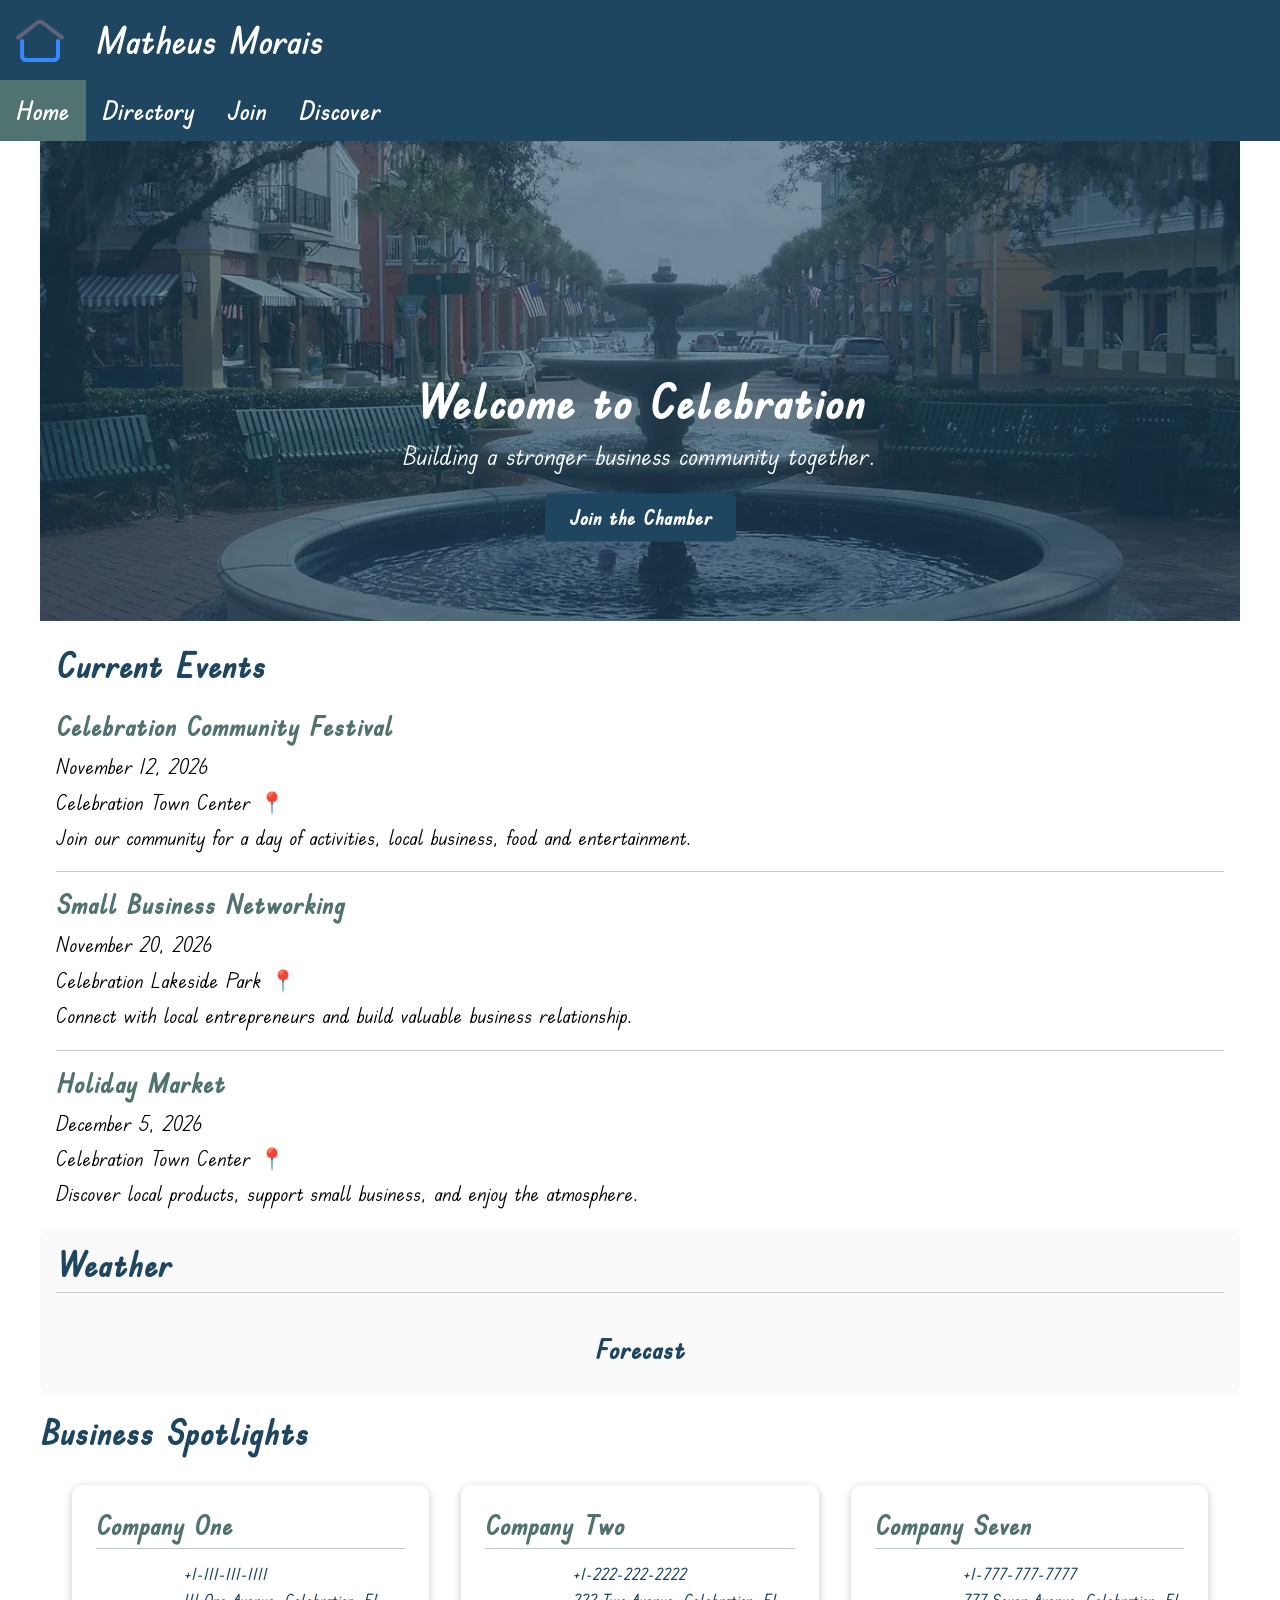
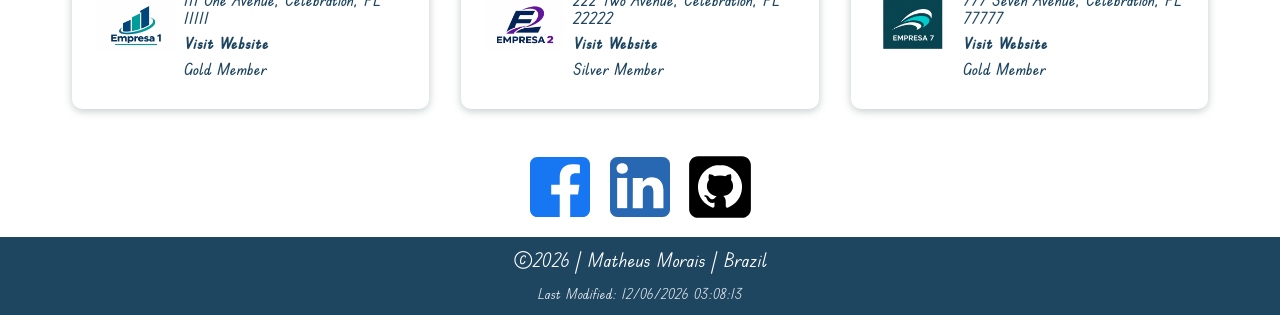
==== chamber/index.html @ 50870564 "join page" ====
<!DOCTYPE html>
<html lang="en">

<head>
    <meta charset="UTF-8">
    <meta name="viewport" content="width=device-width, initial-scale=1.0">
    <title>Chamber of Commerce Home Page</title>

    <meta name="description" content="This page is about the Chamber Directory project from BYU Web Design">
    <meta name="author" content="Matheus Morais">

    <!-- Facebook Open Graph Meta Tags -->
    <meta property="og:title" content="WDD 231 | Chamber Home Page | Matheus Morais">
    <meta property="og:description" content="This page is about the Chamber Directory project from BYU Web Design">
    <meta property="og:image" content="https://mttmorais.github.io/wdd231/chamber/images/chamber-homepage.webp" />
    <meta property="og:url" content="https://mttmorais.github.io/wdd231/chamber/index.html">

    <link rel="stylesheet" href="styles/normalize.css">
    <link rel="stylesheet" href="styles/small.css">
    <link rel="stylesheet" href="styles/large.css">
    <link rel="icon" href="favicon.ico">
    <script type="module" src="scripts/home.js"></script>

    <link rel="preconnect" href="https://fonts.googleapis.com">
    <link rel="preconnect" href="https://fonts.gstatic.com" crossorigin>
    <link href="https://fonts.googleapis.com/css2?family=Edu+TAS+Beginner:wght@400..700&display=swap" rel="stylesheet">
</head>

<body>
    <div class="site-header">
        <header>
            <img src="images/homepage-logo.svg" alt="Chamber Home Page logo" width="48" height="48">
            <span>Matheus Morais</span>
            <button id="ham-button" class="ham-menu" aria-label="Open navigation menu"></button>
        </header>

        <nav class="navigation">
            <ul>
                <li><a class="current" href="index.html" title="Home">Home</a></li>
                <li><a href="directory.html" title="Directory">Directory</a></li>
                <li><a href="#" title="Join">Join</a></li>
                <li><a href="#" title="Discover">Discover</a></li>
            </ul>
        </nav>
    </div>

    <main class="homepage">
        <section class="hero">
            <img src="images/celebration-hero.webp" alt="View of Celebration, Florida" width="1200" height="500"
                fetchpriority="high">

            <div class="hero-content">
                <h1>Welcome to Celebration</h1>
                <p>Building a stronger business community together.</p>
                <a href="directory.html" class="cta-button">Join the Chamber</a>
            </div>
        </section>

        <section id="events">
            <h2>Current Events</h2>
        </section>

        <section class="weather">
            <h2>Weather</h2>
            <span id="weather-current"></span>

            <h3>Forecast</h3>
            <div id="weather-forecast"></div>
        </section>

        <section class="spotlights">
            <h2>Business Spotlights</h2>

            <div id="spotlights-cards"></div>
        </section>

    </main>

    <footer>
        <nav class="socialmedia" aria-label="Social Media Links">
            <a href="https://www.facebook.com" target="_blank"><img src="images/facebook-square.svg"
                    alt="Facebook link"></a>
            <a href="https://www.linkedin.com" target="_blank"><img src="images/linkedin-square.svg"
                    alt="LinkedIn link"></a>
            <a href="https://github.com/mttmorais" target="_blank"><img src="images/github-square.svg"
                    alt="GitHub profile"></a>
        </nav>
        <div class="footer-info">
            <p class="back">©<span id="currentyear"></span> | Matheus Morais | Brazil</p>
            <p id="lastModified" class="back"></p>
        </div>
    </footer>

</body>

</html>
---- chamber/styles/small.css ----
/*----------------------------- SITE WIDE -----------------------------*/
:root {
    --primary-color: #1e4661;
    --secondary-color: #507270;
    --third-color: #c2caca;
    --background-color: #fafafa;
    --white-color: #ffffff;
    --body-font: "Edu TAS Beginner", cursive;
}

* {
    margin: 0;
    padding: 0;
    box-sizing: border-box;
}

body {
    background-color: var(--white-color);
    font-family: var(--body-font);
}

h1 {
    color: var(--primary-color);
    margin: 0 0 1rem 0;
}

main {
    padding: 1rem;
}

/*------------------------------ HEADER ------------------------------*/

header {
    display: grid;
    grid-template-columns: 48px auto 44px;
    padding: 0.5rem 1rem;
    align-items: end;
    column-gap: 1.5rem;
    background-color: var(--primary-color);
}

header img {
    display: block;
    width: 100%;
    height: auto;
}

header span {
    margin: auto 0;
    font-size: 1.8rem;
    color: var(--white-color);
    font-weight: 550;
}

header button {
    padding-bottom: 0.2rem;
}

/*------------------------ HAMBURGER NAVIGATION ------------------------*/
.ham-menu {
    background: none;
    border: none;
    font-size: 2rem;
    color: var(--white-color);
    cursor: pointer;
}

.ham-menu::before {
    content: "☰";
}

.ham-menu.open::before {
    content: "✗";
}

.navigation {
    max-height: 0;
    overflow: hidden;
    background-color: var(--primary-color);
    transition: max-height 0.4s ease;
}

.navigation ul {
    display: flex;
    flex-direction: column;
    list-style: none;
}

.navigation a {
    display: block;
    padding: 1rem;
    font-size: 1.3rem;
    font-weight: 550;
    text-align: initial;
    text-decoration: none;
    color: var(--white-color);
}

.navigation a:hover {
    color: var(--third-color);
    background-color: var(--secondary-color);
}

.navigation a:active {
    transform: scale(1.03);
}

.navigation.open {
    max-height: 320px;
}

.site-header {
    position: sticky;
    top: 0;
    z-index: 1000;
}

.current {
    background-color: var(--secondary-color);
}

/* ------------------------- GRID/LIST VIEW ------------------------- */

.page-view {
    padding: 0.5rem 1rem;
    background-color: var(--secondary-color);
    text-align: center;
    border-top-left-radius: 10px;
    border-top-right-radius: 10px;
}

.page-view button {
    padding: 1rem;
    font-weight: 550;
    cursor: pointer;
    border-radius: 8px;
    border: none;
}

.page-view button:hover {
    background-color: var(--third-color);
}

/* ------------------------------ CHAMBER CARDS ------------------------------ */
#cards {
    padding: 0.5rem;
}

/* ---------- Grid View ---------- */
#cards.grid {
    display: grid;
    grid-template-columns: repeat(auto-fit, minmax(250px, 1fr));
    gap: 1.5rem;
    padding: 1rem;
    align-items: stretch;
    border-bottom-left-radius: 10px;
    border-bottom-right-radius: 10px;
    background-color: var(--background-color);
}

#cards.grid section {
    display: grid;
    grid-template-columns: 90px minmax(0, 1fr);
    gap: 0.2rem;
    align-items: center;
    background-color: var(--white-color);
    border-radius: 10px;
    padding: 1rem;
    box-shadow: 0 2px 8px color-mix(in srgb, var(--third-color) 80%, transparent);
}

#cards.grid h2 {
    grid-column: 1 / -1;
    text-align: start;
    border-bottom: 1px solid var(--third-color);
    padding-bottom: 0.5rem;
}

#cards.grid p, #cards.grid a {
    font-size: 1.2rem;
    grid-column: 2;
    text-align: start;
    line-height: 1.4;
}

#cards.grid img {
    grid-column: 1;
    grid-row: 2 / 7;
    margin: 0;
    width: 100%;
    max-width: 100px;
    height: 120px;
    object-fit: contain;
    border-radius: 10px;
}


/* ---------- List View ---------- */

#cards.list {
    display: flex;
    flex-direction: column;
}

#cards.list section {
    display: grid;
    grid-template-columns: 1fr 3fr;
    column-gap: 1rem;
    align-items: center;
    margin: 0;
    padding: 0.5rem;
}

#cards.list h2 {
    grid-column: 1;
    grid-row: 1 / 5;
}

#cards.list section p:nth-of-type(1) {
    grid-column: 2;
    grid-row: 1;
}

#cards.list section p:nth-of-type(2) {
    grid-column: 2;
    grid-row: 3;
}

#cards.list section p:nth-of-type(3) {
    grid-column: 2;
    grid-row: 4;
}

#cards.list section p:nth-of-type(4) {
    grid-column: 2;
    grid-row: 5;
}

#cards.list section a {
    grid-column: 2;
    grid-row: 2;
}

#cards.list section p {
    line-height: 1.8;
}

#cards.list img {
    display: none;
}

#cards.list section:nth-child(even) {
    background-color: var(--background-color);
}

#cards h2 {
    color: var(--secondary-color);
    font-size: 1.7rem;
    padding-bottom: 0.7rem;
    text-align: center;
}

#cards a {
    display: block;
    color: var(--primary-color);
    text-decoration: none;
    font-size: 1.3rem;
    cursor: pointer;
    overflow-wrap: anywhere;
    transition: color 0.3s ease, transform 0.3s ease;
}

#cards a:hover {
    color: var(--secondary-color);
    text-decoration: underline;
    transform: translateY(-2px);
}

#cards a:focus-visible {
    outline: 2px solid var(--secondary-color);
    outline-offset: 4px;
    border-radius: 3px;
}

.label {
    color: var(--secondary-color);
    font-weight: bold;
}

/*------------------------------ HOMEPAGE ------------------------------*/
.homepage {
    padding: 0;
}
/* ---------- hero ----------- */
.hero {
    position: relative;
}

.hero img {
    width: 100%;
    height: 350px;
    object-fit: cover;
    display: block;
}

.hero::after {
    content: "";
    position: absolute;
    inset: 0;
    background-color: color-mix(in srgb, var(--primary-color) 60%, transparent);
    z-index: 1;
}

.hero-content {
    position: absolute;
    top: 50%;
    left: 50%;
    transform: translate(-50%, -5%);
    width: 90%;
    text-align: center;
    z-index: 2;
}

.hero-content h1 {
    color: var(--white-color);
    font-size: 1.8rem;
    margin-bottom: 0.75rem;
}

.hero-content p {
    color: var(--white-color);
    font-size: 1rem;
    margin-bottom: 1.5rem;
}

/* --- button --- */
.cta-button {
    display: inline-block;
    background-color: var(--primary-color);
    color: var(--white-color);
    text-decoration: none;
    padding: 0.75rem 1.5rem;
    border-radius: 5px;
    font-weight: bold;
}

.cta-button:hover {
    background-color: var(--secondary-color);
}

.cta-button:active {
    transform: scale(1.03);
}

/* ---------- events ----------- */
#events {
    padding: 1rem;
}

#events h2 {
    color: var(--primary-color);
    padding: 1rem 0;
}

#events>section {
    padding: 1rem 0;
    border-bottom: 1px solid var(--third-color);
}

#events>section:last-child {
    border-bottom: none;
    padding-bottom: 0;
}

#events>section h3 {
    color: var(--secondary-color);
    font-size: 1.3rem;
    margin-bottom: 0.5rem;
}

#events>section p {
    line-height: 1.7;
    font-size: 1.1rem;
}

.event-location::after {
    content: "📍";
    margin-left: 0.5rem;
}

/* ---------- weather ----------- */
.weather {
    padding: 1rem;
    background-color: var(--background-color);
    border-radius: 10px;
}

.weather h2 {
    color: var(--primary-color);
    border-bottom: 1px solid var(--third-color);
    padding-bottom: 0.5rem;
}

.weather h3 {
    color: var(--primary-color);
    text-align: center;
    font-size: 1.4rem;
    margin: 1rem 0;
}

.weather p {
    padding-top: 0.5rem;
}

#weather-current {
    padding: 1rem;
    color: var(--primary-color);
    font-weight: 500;
}

.weather img {
    width: 80px;
    height: 80px;
    object-fit: contain;
}

/* ---------- forecast ----------- */
#weather-forecast {
    display: grid;
    grid-template-columns: 1fr 1fr;
    gap: 1rem;
}

#weather-forecast section {
    background-color: var(--third-color);
    padding: 1rem;
    border-radius: 8px;
    text-align: center;
    color: var(--primary-color);
    box-shadow: 1px 1px 8px var(--primary-color);
}

#weather-forecast section p {
    padding: 0;
    font-weight: 500;
}

/* ---------- spotlights ----------- */
.spotlights h2 {
    padding-top: 1rem;
    color: var(--primary-color);
}

#spotlights-cards {
    display: grid;
    grid-template-columns: repeat(auto-fit, minmax(250px, 1fr));
    gap: 1.5rem;
    padding: 1rem;
}

#spotlights-cards section {
    display: grid;
    grid-template-columns: 100px 1fr;
    border-radius: 10px;
    padding: 1.5rem;
    text-align: center;
    box-shadow: 0 2px 8px var(--third-color);
}

#spotlights-cards img {
    grid-column: 1;
    grid-row: 2 / 6;
    width: 100%;
    height: 120px;
    object-fit: contain;
    margin: 0;
}

#spotlights-cards h3 {
    grid-column: 1 / -1;
    border-bottom: 1px solid var(--third-color);
    padding-bottom: 0.5rem;
    margin-bottom: 1rem;
    text-align: start;
    color: var(--secondary-color);
}

#spotlights-cards p {
    grid-column: 2;
    text-align: start;
    margin-left: 0.5rem;
    color: var(--primary-color);
    font-weight: 500;
}

#spotlights-cards a {
    grid-column: 2;
    display: inline-block;
    text-decoration: none;
    font-weight: bold;
    text-align: start;
    color: var(--primary-color);
    margin-left: 0.5rem;
}

#spotlights-cards a:hover {
    text-decoration: underline;
    color: var(--secondary-color);
}


/*------------------------------ FOOTER ------------------------------*/
footer {
    display: flex;
    flex-direction: column;
    align-items: center;
    justify-content: center;
    color: var(--white-color);
    text-align: center;
}

.socialmedia {
    display: flex;
    justify-content: center;
    align-items: center;
    gap: 1.25rem;
    width: 100%;
    padding: 1rem;

}

.socialmedia img {
    width: 60px;
    height: 60px;
    object-fit: contain;
    transition: transform 0.3s ease, filter 0.3s, opacity 0.3s ease;
}

.socialmedia a:last-child img {
    transform: scale(1.47);
}

.socialmedia a:hover {
    transform: scale(1.12);
    filter: brightness(1.2);
    opacity: 0.85;
}

.footer-info {
    background-color: var(--primary-color);
    width: 100%;
    padding: 0.7rem;
    display: flex;
    flex-direction: column;
    align-items: center;
    gap: 0.75rem;
}

.footer-info p {
    font-size: 1.2rem;
    line-height: 1.3;
}

#lastModified {
    font-size: 0.9rem;
    opacity: 0.85;
}
---- chamber/styles/large.css ----
@media (min-width: 38rem) {

    h1 {
        font-size: 2.5rem;
    }

    header {
        grid-template-columns: 48px auto;
        padding: 1rem;
        gap: 2rem;
        font-size: 2.3rem;
    }

    header span {
        font-size: 2.3rem;
    }

    main {
        max-width: 1200px;
        margin: 0 auto;
        padding: 1rem;
    }

    /* ---------- hamburger nav ----------- */
    .ham-menu {
        display: none;
    }

    .navigation {
        max-height: none;
        overflow: visible;
    }

    .navigation ul {
        flex-direction: row;
    }

    .navigation a {
        font-size: 1.6rem;
    }

    /* ---------- cards ----------- */
    .page-view button {
        font-size: 1.4rem;
    }

    /* ----- grid ------ */
    #cards.grid {
        grid-template-columns: repeat(3, 1fr);
    }

    #cards.list section {
        grid-template-columns: 1fr 2fr 2fr;
        grid-template-rows: repeat(3, auto);
    }

    #cards.list h2 {
        grid-column: 1;
        grid-row: 1 / 4;
    }

    #cards.list section p:nth-of-type(1) {
        grid-column: 2;
        grid-row: 1;
    }

    #cards.list section p:nth-of-type(2) {
        grid-column: 3;
        grid-row: 1;
    }

    #cards.list section p:nth-of-type(3) {
        grid-column: 3;
        grid-row: 2;
    }

    #cards.list section p:nth-of-type(4) {
        grid-column: 2 / 4;
        grid-row: 3;
    }

    #cards.list section a {
        grid-column: 2;
        grid-row: 2;
    }

    /*------------------------------ HOMEPAGE ------------------------------*/
    .homepage {
        padding: 0;
    }

    /* ---------- hero ----------- */
    .hero img {
        height: 480px;
        object-fit: cover;
    }

    .hero-content {
        width: 70%;
    }

    .hero-content h1 {
        font-size: 3rem;
    }

    .hero-content p {
        font-size: 1.6rem;
    }

    /* --- button --- */
    .cta-button {
        padding: 0.75rem 1.5rem;
        font-size: 1.3rem;
    }

    /* ---------- events ----------- */

    #events h2 {
        font-size: 2.2rem;
        padding: 0.5rem 0;
    }

    #events>section h3 {
        font-size: 1.7rem;
    }

    #events>section p {
        font-size: 1.3rem;
    }

    /* ---------- weather ----------- */
    .weather h2 {
        font-size: 2.2rem;
    }

    .weather>h3 {
        font-size: 1.7rem;
    }

    .weather p {
        font-size: 1.3rem;
    }

    #weather-current {
        font-size: 1.3rem;
    }

    .weather img {
        width: 100px;
        height: 100px;
    }

    /* ---------- forecast ----------- */
    #weather-forecast {
        grid-template-columns: repeat(5, 1fr);
        gap: 1.5rem;
    }

    #weather-forecast section {
        padding: 1.5rem;
    }

    /* ---------- spotlights ----------- */
    .spotlights h2 {
        font-size: 2.2rem;
    }

    #spotlights-cards {
        grid-template-columns: repeat(3, 1fr);
        gap: 2rem;
        padding: 2rem;
    }

    #spotlights-cards h3 {
        font-size: 1.7rem;
    }

    #spotlights-cards section {
        grid-template-columns: 80px 1fr;
    }
}
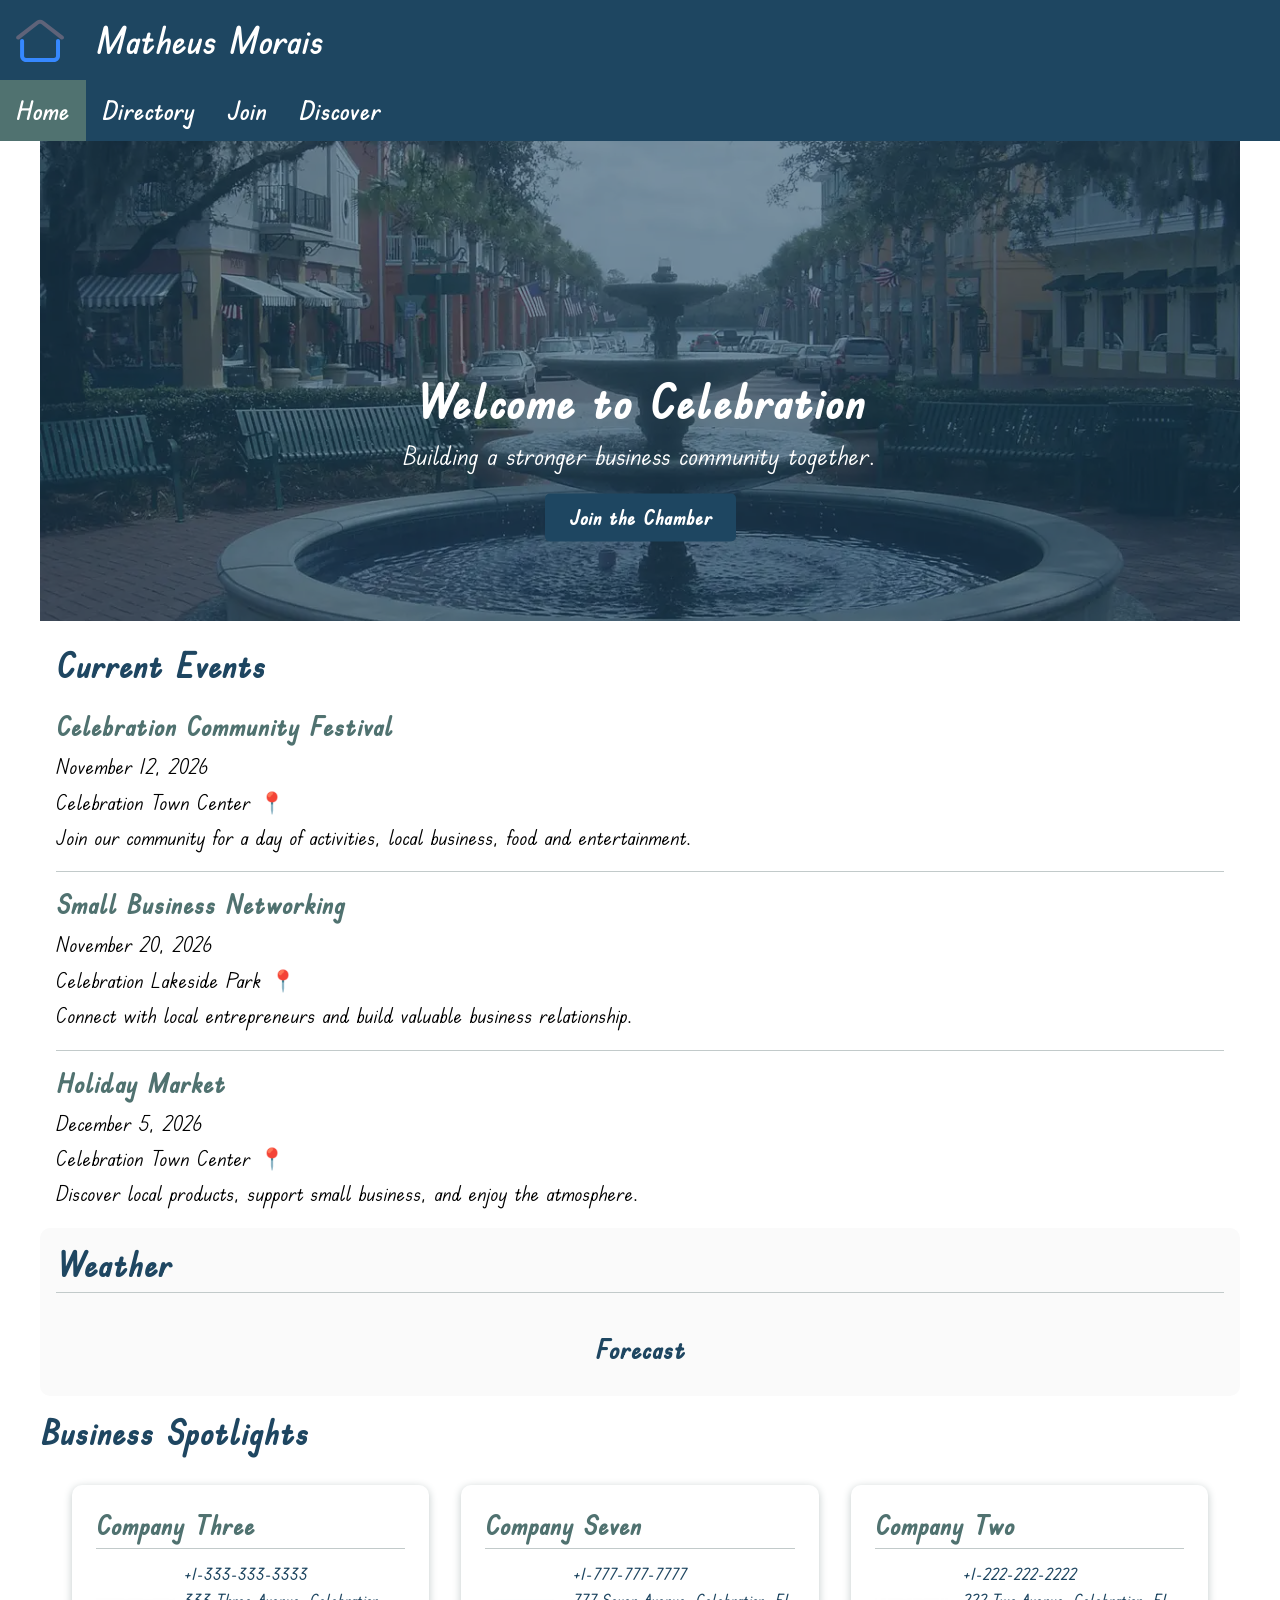
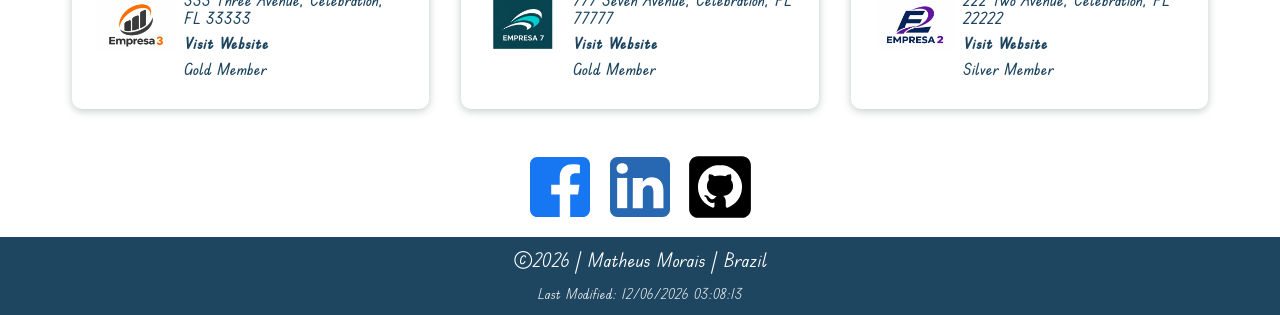
==== commit 2e829a33: "join link" ====
--- a/chamber/index.html
+++ b/chamber/index.html
@@ -52,7 +52,7 @@
             <div class="hero-content">
                 <h1>Welcome to Celebration</h1>
                 <p>Building a stronger business community together.</p>
-                <a href="directory.html" class="cta-button">Join the Chamber</a>
+                <a href="join.html" class="cta-button">Join the Chamber</a>
             </div>
         </section>
 
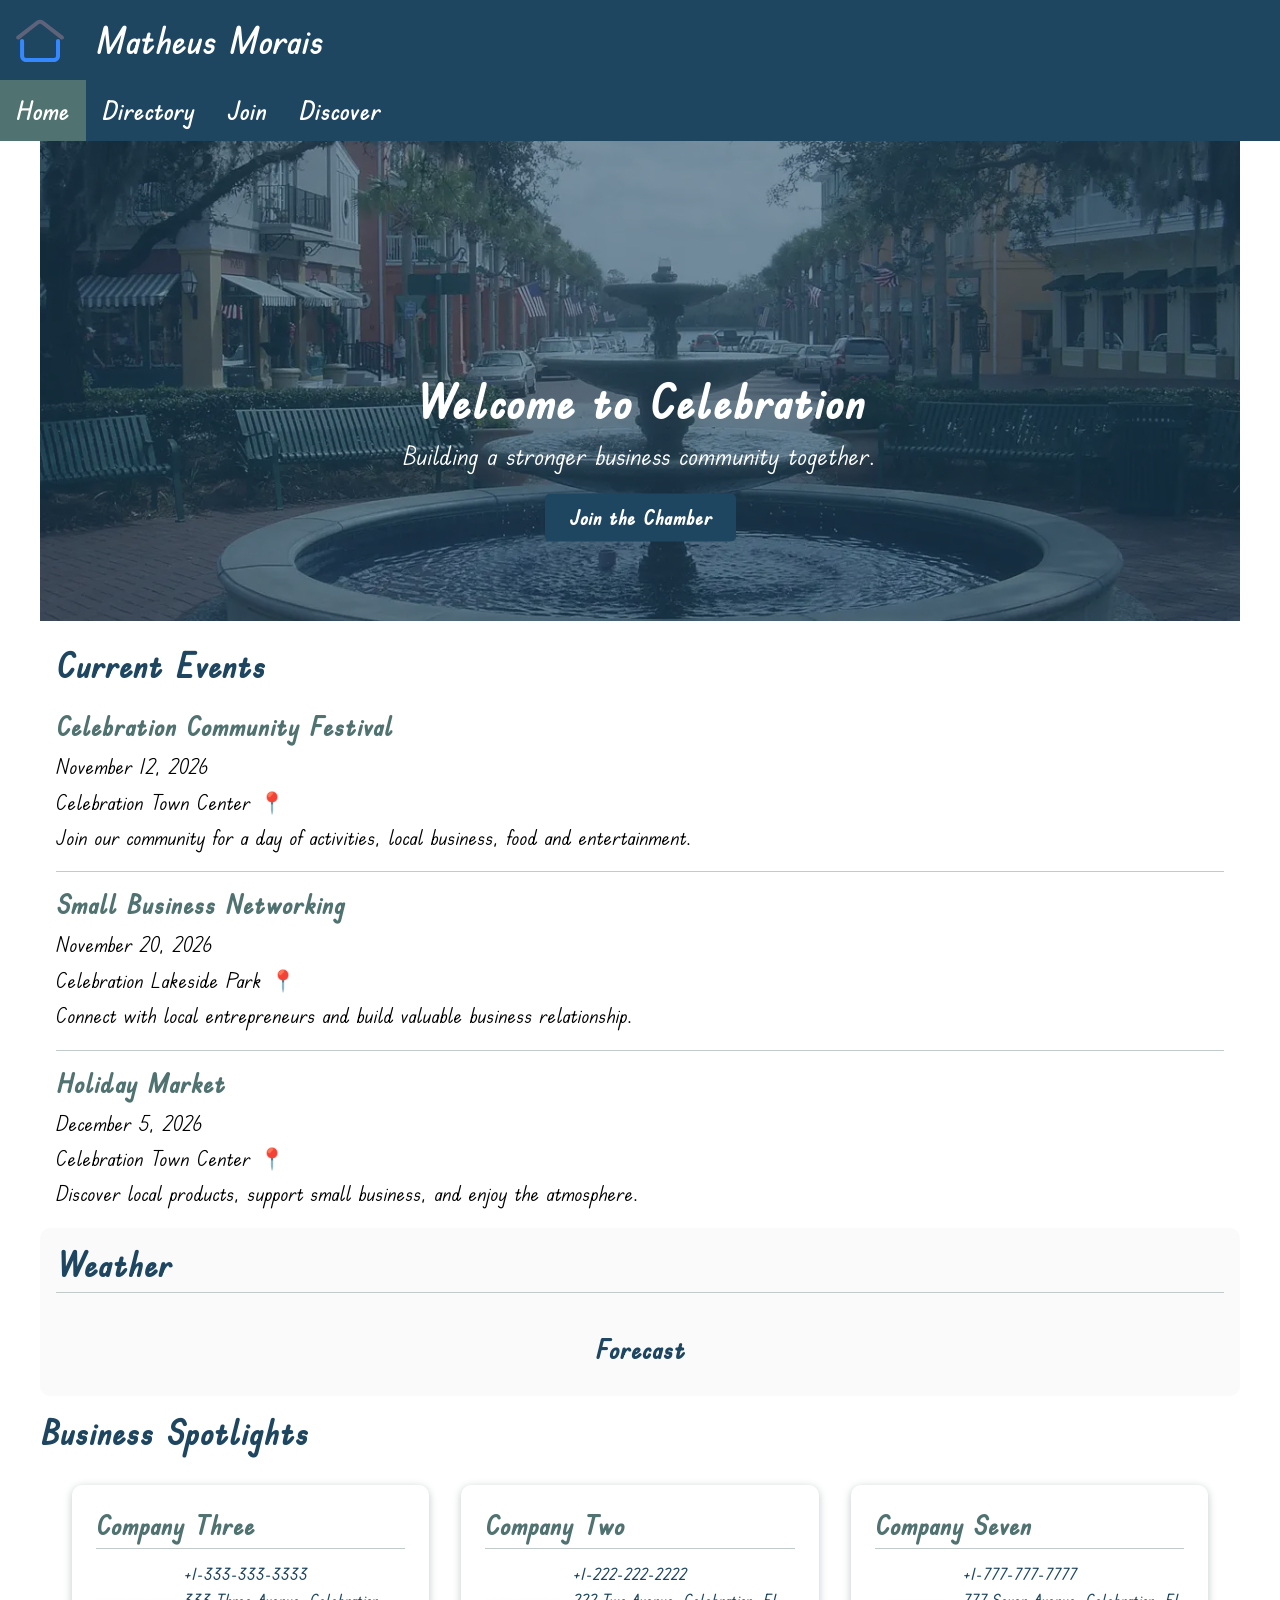
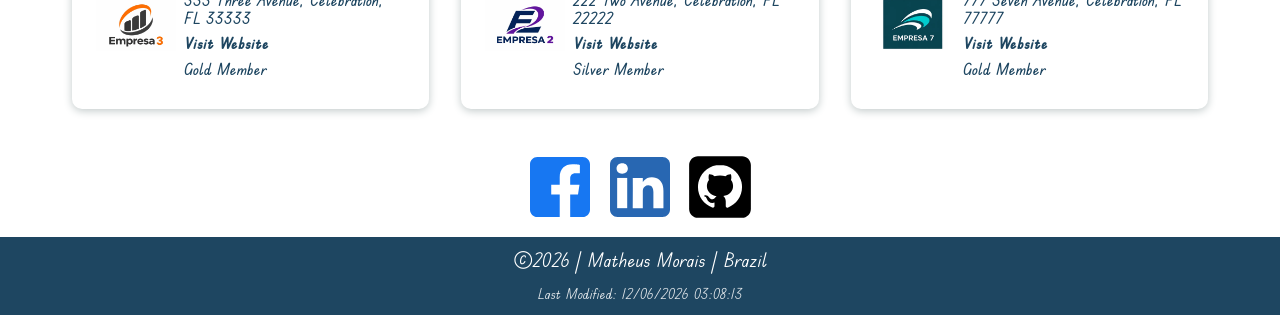
==== commit 7ab752a8: "links" ====
--- a/chamber/index.html
+++ b/chamber/index.html
@@ -38,7 +38,7 @@
             <ul>
                 <li><a class="current" href="index.html" title="Home">Home</a></li>
                 <li><a href="directory.html" title="Directory">Directory</a></li>
-                <li><a href="#" title="Join">Join</a></li>
+                <li><a href="join.html" title="Join">Join</a></li>
                 <li><a href="#" title="Discover">Discover</a></li>
             </ul>
         </nav>
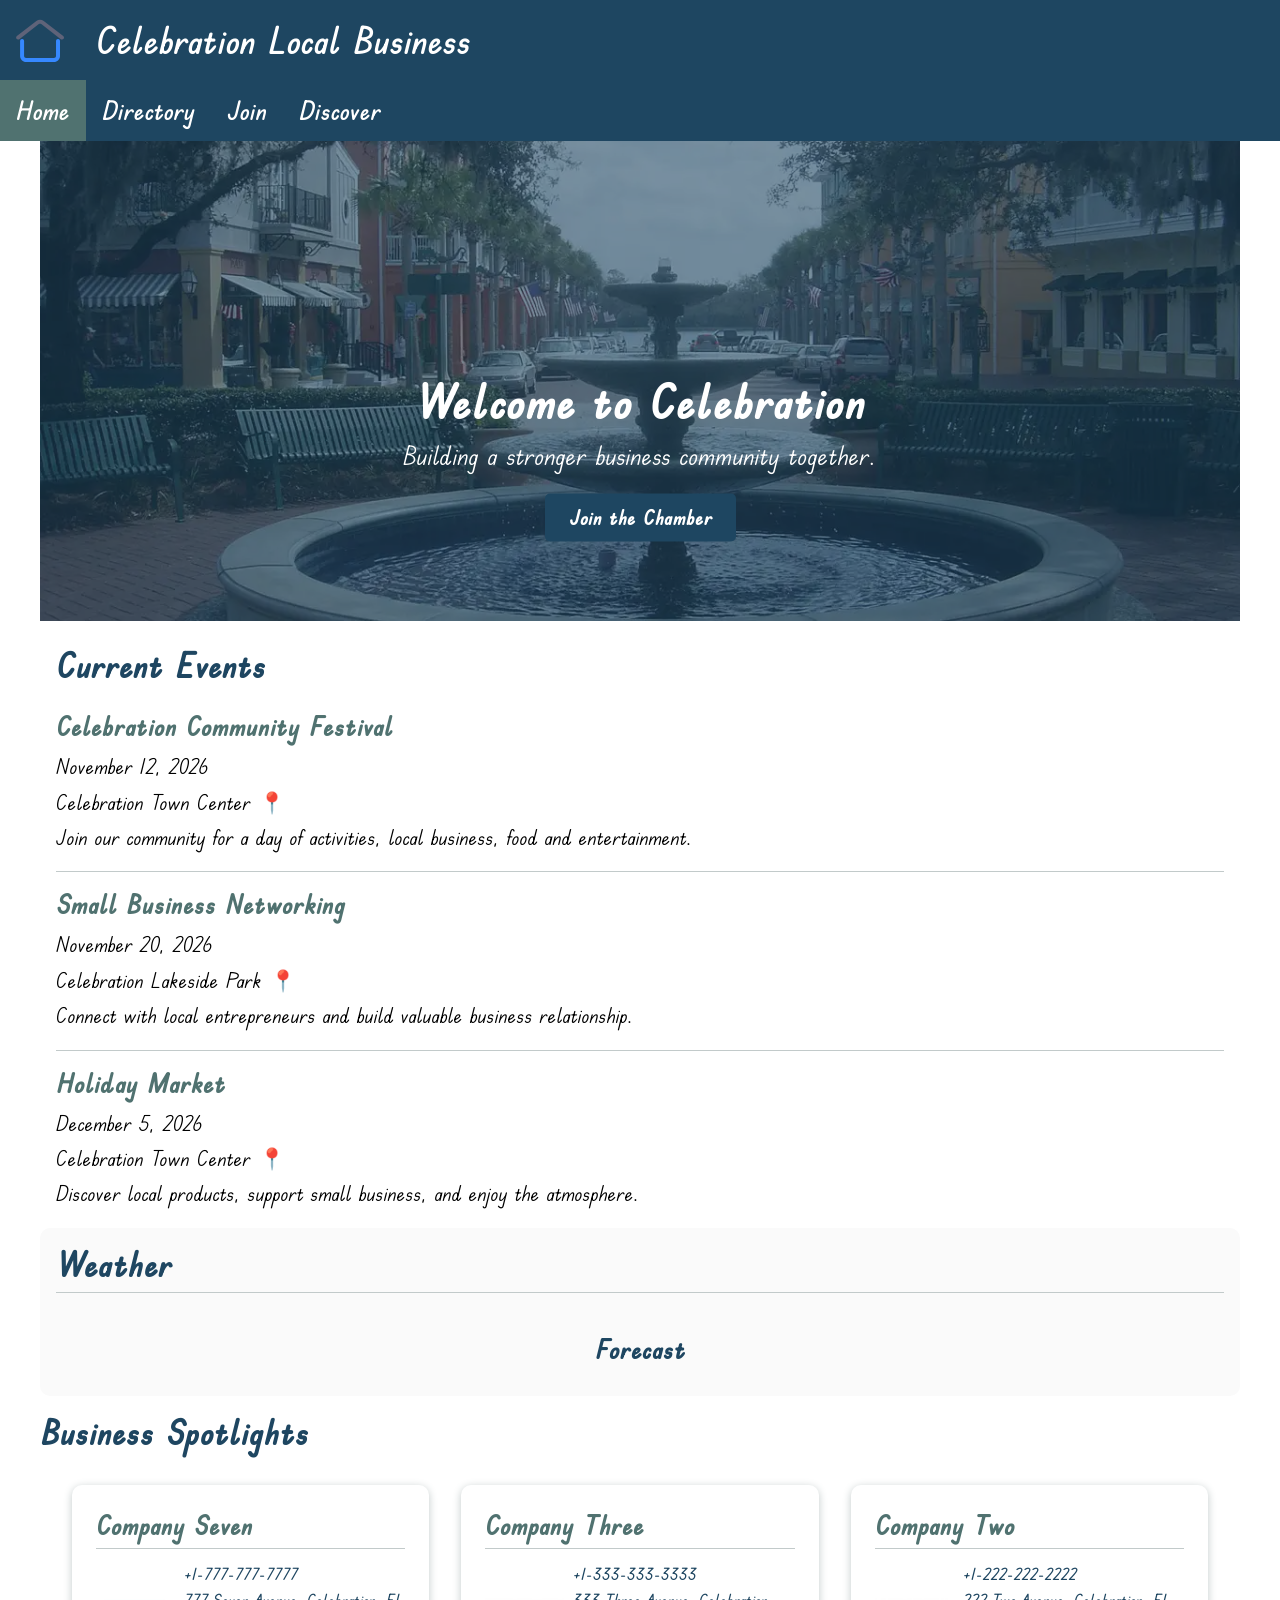
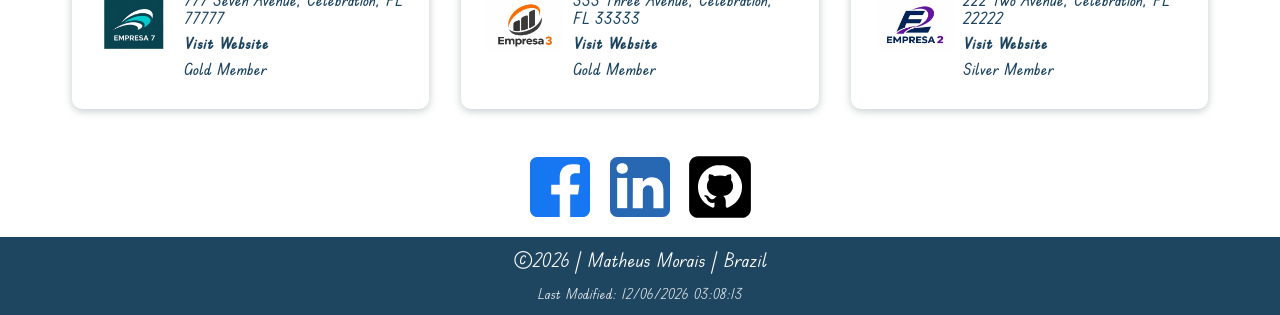
==== commit d887cd29: "a" ====
--- a/chamber/index.html
+++ b/chamber/index.html
@@ -6,12 +6,12 @@
     <meta name="viewport" content="width=device-width, initial-scale=1.0">
     <title>Chamber of Commerce Home Page</title>
 
-    <meta name="description" content="This page is about the Chamber Directory project from BYU Web Design">
+    <meta name="description" content="Check the current events, weather information and business spotlights from local companies.">
     <meta name="author" content="Matheus Morais">
 
     <!-- Facebook Open Graph Meta Tags -->
     <meta property="og:title" content="WDD 231 | Chamber Home Page | Matheus Morais">
-    <meta property="og:description" content="This page is about the Chamber Directory project from BYU Web Design">
+    <meta property="og:description" content="Check the current events, weather information and business spotlights from local companies.">
     <meta property="og:image" content="https://mttmorais.github.io/wdd231/chamber/images/chamber-homepage.webp" />
     <meta property="og:url" content="https://mttmorais.github.io/wdd231/chamber/index.html">
 
@@ -30,7 +30,7 @@
     <div class="site-header">
         <header>
             <img src="images/homepage-logo.svg" alt="Chamber Home Page logo" width="48" height="48">
-            <span>Matheus Morais</span>
+            <span>Celebration Local Business</span>
             <button id="ham-button" class="ham-menu" aria-label="Open navigation menu"></button>
         </header>
 
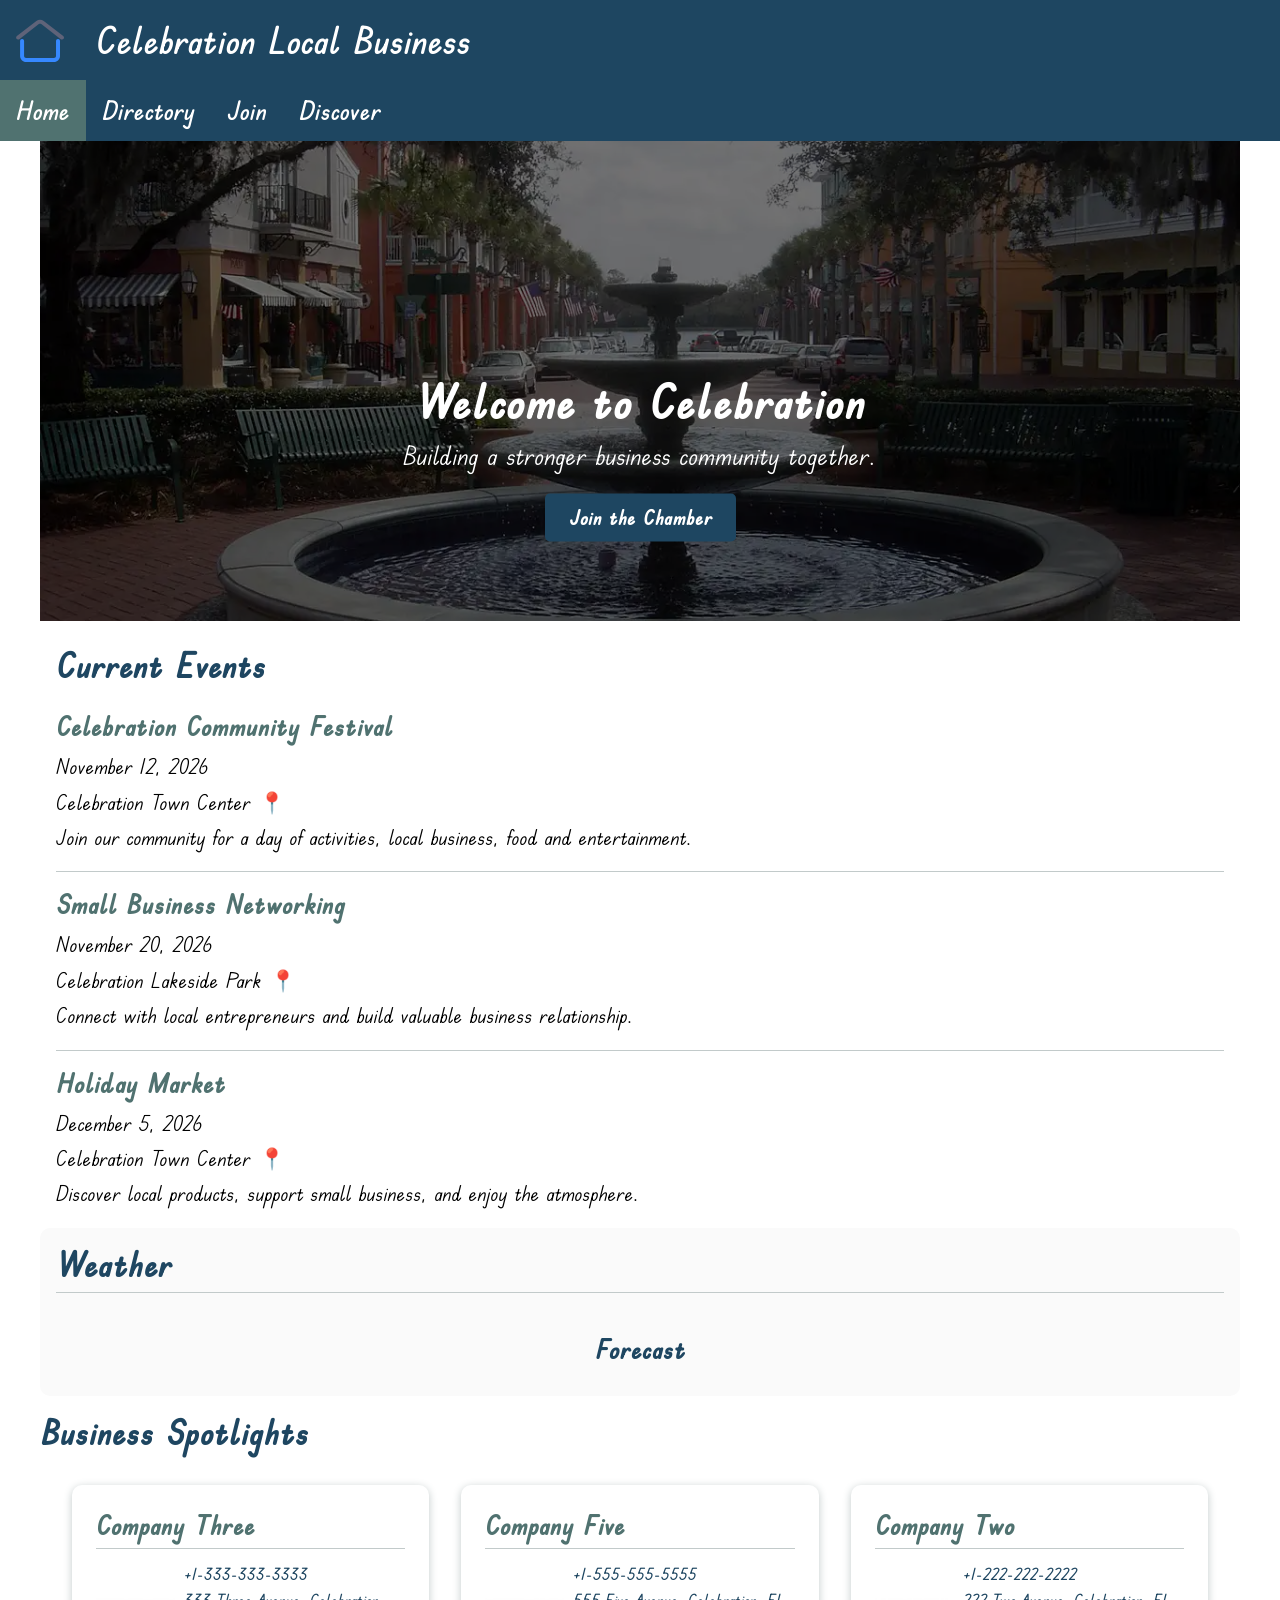
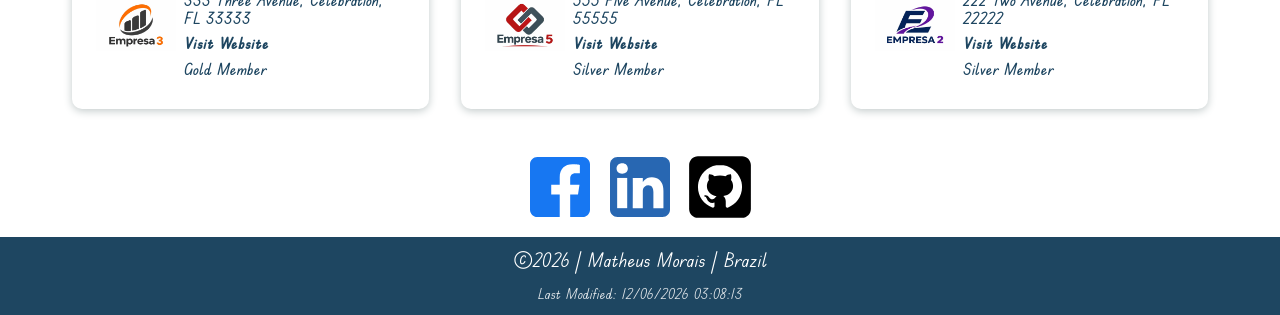
==== commit 36a8b482: "fixed chamber homepage" ====
--- a/chamber/index.html
+++ b/chamber/index.html
@@ -29,7 +29,7 @@
 <body>
     <div class="site-header">
         <header>
-            <img src="images/homepage-logo.svg" alt="Chamber Home Page logo" width="48" height="48">
+            <img src="images/homepage-logo.svg" alt="Chamber Home Page logo" loading="lazy" width="48" height="48">
             <span>Celebration Local Business</span>
             <button id="ham-button" class="ham-menu" aria-label="Open navigation menu"></button>
         </header>
@@ -47,7 +47,7 @@
     <main class="homepage">
         <section class="hero">
             <img src="images/celebration-hero.webp" alt="View of Celebration, Florida" width="1200" height="500"
-                fetchpriority="high">
+                fetchpriority="high" loading="lazy">
 
             <div class="hero-content">
                 <h1>Welcome to Celebration</h1>
--- a/chamber/styles/small.css
+++ b/chamber/styles/small.css
@@ -5,6 +5,8 @@
     --third-color: #c2caca;
     --background-color: #fafafa;
     --white-color: #ffffff;
+    --red-color: rgb(255, 0, 0);
+    --black-color: rgb(0, 0, 0);
     --body-font: "Edu TAS Beginner", cursive;
 }
 
@@ -176,7 +178,8 @@
     padding-bottom: 0.5rem;
 }
 
-#cards.grid p, #cards.grid a {
+#cards.grid p,
+#cards.grid a {
     font-size: 1.2rem;
     grid-column: 2;
     text-align: start;
@@ -291,6 +294,7 @@
 .homepage {
     padding: 0;
 }
+
 /* ---------- hero ----------- */
 .hero {
     position: relative;
@@ -307,7 +311,7 @@
     content: "";
     position: absolute;
     inset: 0;
-    background-color: color-mix(in srgb, var(--primary-color) 60%, transparent);
+    background-color: color-mix(in srgb, var(--black-color) 55%, transparent);
     z-index: 1;
 }
 
@@ -508,6 +512,215 @@
     color: var(--secondary-color);
 }
 
+/*------------------------------ JOIN PAGE ------------------------------*/
+#applicationForm,
+#membershipInfo {
+    border-radius: 10px;
+    background-color: var(--background-color);
+}
+
+#membershipInfo {
+    margin-top: 1rem;
+}
+
+.joinPage {
+    display: grid;
+}
+
+.joinPage h1 {
+    grid-column: 1 / -1;
+    padding-bottom: 0.5rem;
+    margin: 0;
+}
+
+#applicationForm h2,
+#membershipInfo h2 {
+    padding: 0.5rem;
+    border-radius: 10px 10px 0 0;
+    color: var(--white-color);
+    background-color: var(--secondary-color)
+}
+
+form {
+    display: grid;
+    gap: 0.5rem;
+    padding: 1rem;
+}
+
+label {
+    padding-top: 0.5rem;
+    font-size: 1.2rem;
+    font-weight: 600;
+}
+
+input {
+    border: 1px solid var(--third-color);
+}
+
+input,
+textarea {
+    width: 100%;
+    padding: 0.5rem;
+    border-radius: 8px;
+}
+
+input[type="radio"] {
+    width: 20px;
+    height: 20px;
+    cursor: pointer;
+}
+
+input:required {
+    border-left: 5px solid var(--red-color);
+}
+
+input:optional {
+    border-left: 5px solid var(--primary-color);
+}
+
+fieldset {
+    display: grid;
+    border: 1px solid var(--third-color);
+    border-radius: 8px;
+    padding: 1rem;
+}
+
+legend {
+    font-size: 1.2rem;
+    font-weight: 600;
+    padding: 0.5rem 0 0 0;
+}
+
+fieldset label {
+    display: inline-flex;
+    align-items: center;
+    gap: 0.5rem;
+    cursor: pointer;
+    font-size: 1rem;
+    font-weight: normal;
+}
+
+textarea {
+    min-height: 120px;
+    resize: vertical;
+    border-color: var(--third-color);
+    border-left: 5px solid var(--primary-color);
+}
+
+.form-button {
+    font-size: 1.4rem;
+    font-weight: 600;
+    margin: 0.5rem auto;
+    padding: 0.5rem 1rem;
+    border: none;
+    border-radius: 8px;
+    background-color: var(--secondary-color);
+    color: var(--white-color);
+    cursor: pointer;
+}
+
+.form-button:hover {
+    background-color: var(--third-color);
+    color: var(--primary-color);
+}
+
+/* ----- MEMBERSHIP LEVEL SIDE ------ */
+.card {
+    display: grid;
+    padding-bottom: 1rem;
+    margin: 1rem;
+    box-shadow: 0 0 8px var(--primary-color);
+    background-color: var(--third-color);
+}
+
+.card:first-of-type {
+    margin-top: 3rem;
+    border-radius: 30px 30px 0 0;
+}
+
+.card:last-of-type {
+    border-radius: 0 0 30px 30px;
+}
+
+#membershipInfo h3 {
+    grid-column: 1 / -1;
+    padding: 1rem;
+    color: var(--primary-color);
+}
+
+.openButton {
+    padding: 0.5rem 1rem;
+    margin: 0 auto;
+    border: none;
+    border-radius: 10px;
+    font-weight: 500;
+    font-size: 1.2rem;
+    background-color: var(--secondary-color);
+    color: var(--white-color);
+}
+
+.openButton:hover {
+    background-color: var(--background-color);
+    color: var(--primary-color);
+}
+
+
+/* ----- DIALOG ------ */
+dialog {
+    margin: auto;
+    width: min(90%, 400px);
+    background-color: var(--background-color);
+    border: none;
+    border-radius: 10px;
+}
+
+dialog div {
+    display: grid;
+    grid-template-columns: auto 44px;
+    padding: 0.7rem 0.5rem 0.5rem 0.5rem;
+    background-color: var(--secondary-color);
+}
+
+dialog button {
+    border: none;
+    border-radius: 8px;
+    padding: 0.2rem;
+    color: var(--white-color);
+    background-color: var(--secondary-color);
+    font-size: 1.5rem;
+    font-weight: 700;
+}
+
+dialog button:hover {
+    background-color: var(--primary-color);
+    color: var(--red-color);
+}
+
+dialog h2 {
+    color: var(--white-color);
+    margin: 0 auto;
+    padding: 0;
+}
+
+dialog h3 {
+    padding: 1rem;
+}
+
+dialog ul {
+    margin-left: 1rem;
+    padding: 0 1rem;
+
+}
+
+dialog p {
+    padding: 0.5rem 1rem;
+    line-height: 1.5;
+    font-size: 1.2rem;
+}
+
+dialog::backdrop {
+    background-color: color-mix(in srgb, var(--black-color)50%, transparent);
+}
 
 /*------------------------------ FOOTER ------------------------------*/
 footer {
--- a/chamber/styles/large.css
+++ b/chamber/styles/large.css
@@ -178,4 +178,18 @@
     #spotlights-cards section {
         grid-template-columns: 80px 1fr;
     }
+
+    /*------------------------------ JOIN PAGE ------------------------------*/
+    #membershipInfo {
+        margin: 0;
+    }
+
+    .joinPage {
+        grid-template-columns: repeat(2, 1fr);
+            gap: 0.7rem;
+    }
+
+    .joinPage h1 {
+        grid-column: 1 / -1;
+    }
 }
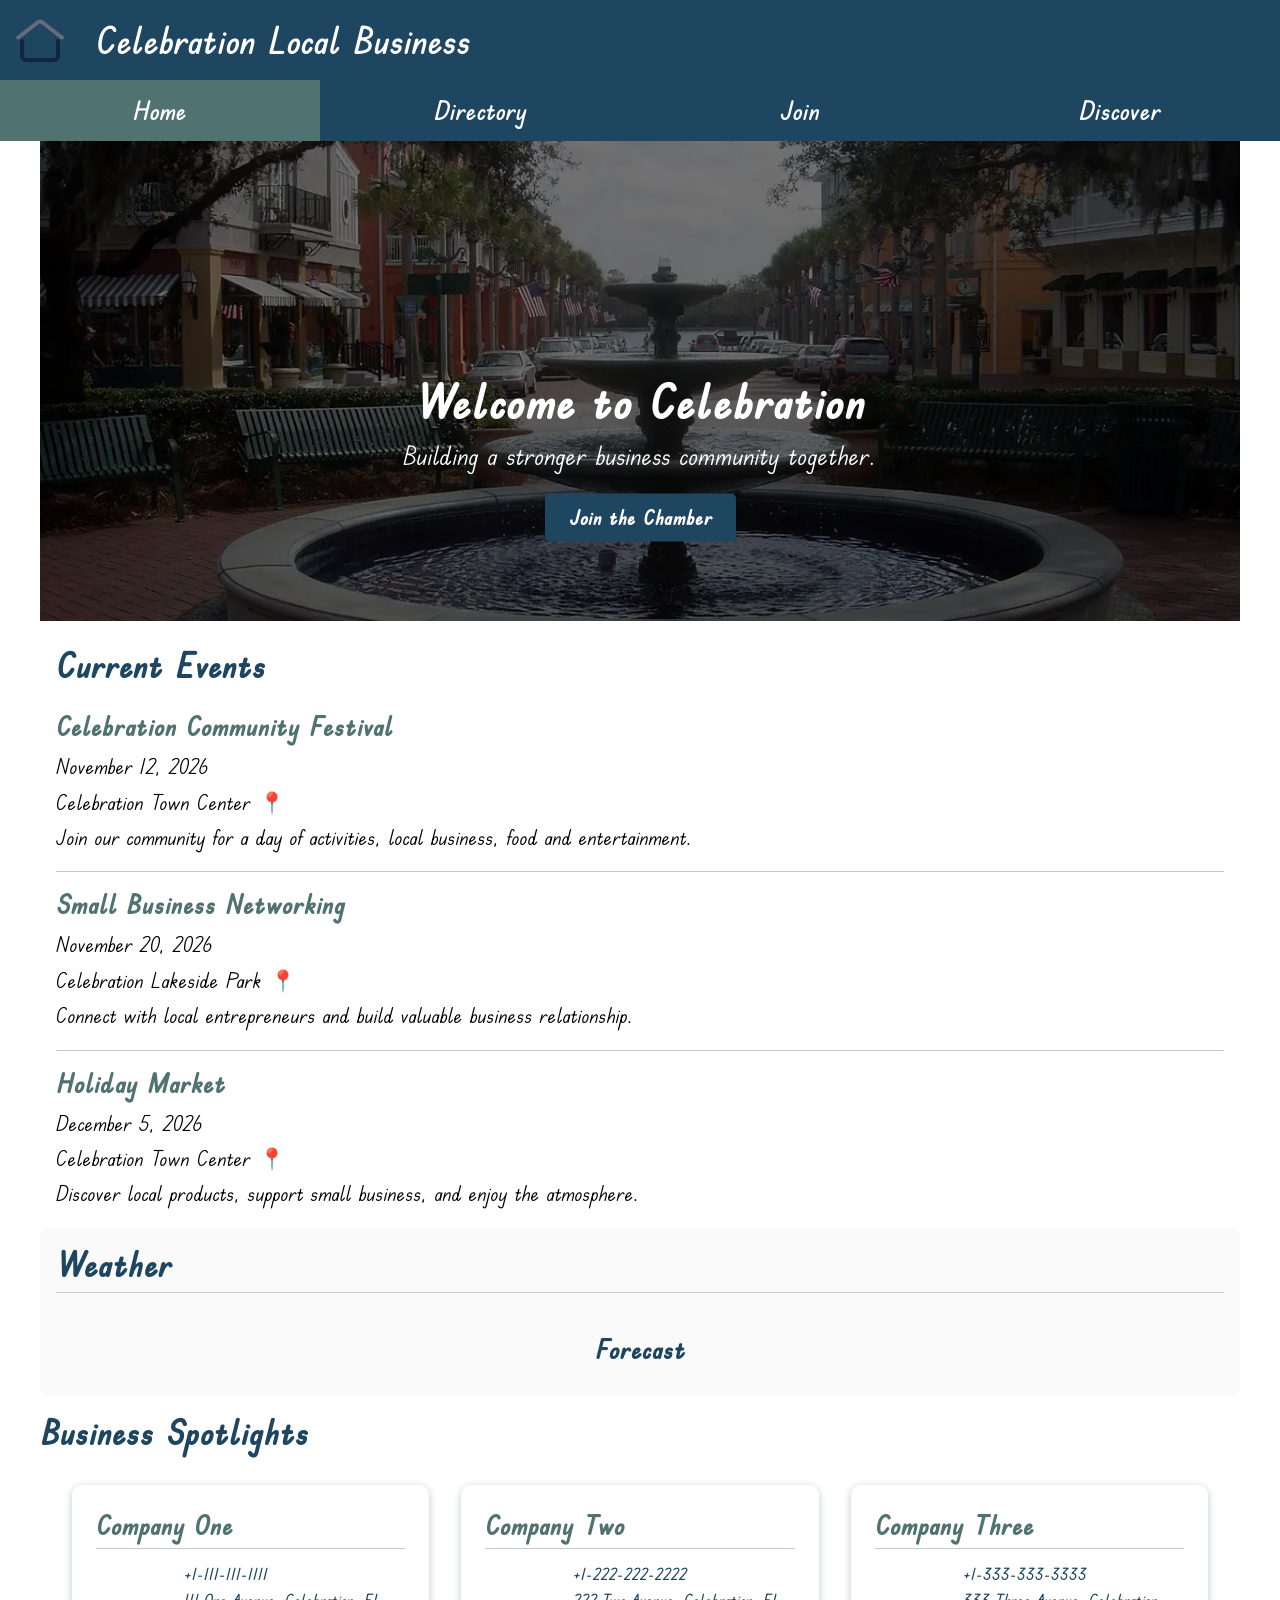
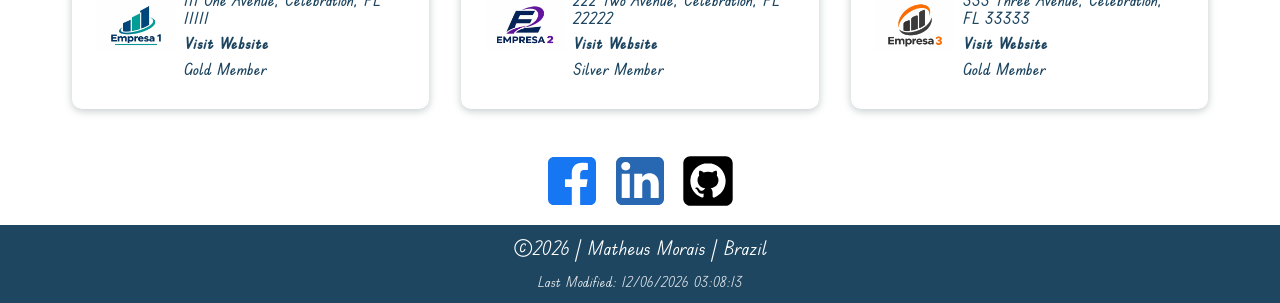
==== commit 613bf624: "join page" ====
--- a/chamber/index.html
+++ b/chamber/index.html
@@ -10,9 +10,9 @@
     <meta name="author" content="Matheus Morais">
 
     <!-- Facebook Open Graph Meta Tags -->
-    <meta property="og:title" content="WDD 231 | Chamber Home Page | Matheus Morais">
+    <meta property="og:title" content="Chamber Home Page>
     <meta property="og:description" content="Check the current events, weather information and business spotlights from local companies.">
-    <meta property="og:image" content="https://mttmorais.github.io/wdd231/chamber/images/chamber-homepage.webp" />
+    <meta property="og:image" content="https://mttmorais.github.io/wdd231/chamber/images/chamber-homepage.webp">
     <meta property="og:url" content="https://mttmorais.github.io/wdd231/chamber/index.html">
 
     <link rel="stylesheet" href="styles/normalize.css">
--- a/chamber/styles/small.css
+++ b/chamber/styles/small.css
@@ -36,7 +36,7 @@
     display: grid;
     grid-template-columns: 48px auto 44px;
     padding: 0.5rem 1rem;
-    align-items: end;
+    align-items: center;
     column-gap: 1.5rem;
     background-color: var(--primary-color);
 }
@@ -69,6 +69,17 @@
 
 .ham-menu::before {
     content: "☰";
+    display: inline-block;
+    transition: transform 0.2s ease;
+}
+
+.ham-menu:hover:before {
+    transform: scale(1.1);
+    filter: drop-shadow(0 0 2px var(--secondary-color));
+}
+
+.ham-menu:active::before {
+    transform: scale(0.9);
 }
 
 .ham-menu.open::before {
@@ -85,6 +96,7 @@
 .navigation ul {
     display: flex;
     flex-direction: column;
+    justify-content: space-evenly;
     list-style: none;
 }
 
@@ -559,6 +571,7 @@
 
 input,
 textarea {
+    margin-top: 0.5rem;
     width: 100%;
     padding: 0.5rem;
     border-radius: 8px;
@@ -575,7 +588,7 @@
 }
 
 input:optional {
-    border-left: 5px solid var(--primary-color);
+    border-left: 5px solid var(--secondary-color);
 }
 
 fieldset {
@@ -583,6 +596,7 @@
     border: 1px solid var(--third-color);
     border-radius: 8px;
     padding: 1rem;
+    border-left: 5px solid var(--red-color);
 }
 
 legend {
@@ -604,7 +618,7 @@
     min-height: 120px;
     resize: vertical;
     border-color: var(--third-color);
-    border-left: 5px solid var(--primary-color);
+    border-left: 5px solid var(--secondary-color);
 }
 
 .form-button {
@@ -624,6 +638,23 @@
     color: var(--primary-color);
 }
 
+/* ----- THANK YOU PAGE ------ */
+.thankyouPage h1 {
+    padding-bottom: 1rem;
+}
+
+#results {
+    background-color: var(--background-color);
+    padding: 1rem;
+    border-radius: 6px;
+    box-shadow: 0 0 10px var(--secondary-color);
+}
+
+#results p {
+    font-size: 1.2rem;
+    line-height: 1.5;
+}
+
 /* ----- MEMBERSHIP LEVEL SIDE ------ */
 .card {
     display: grid;
@@ -631,6 +662,11 @@
     margin: 1rem;
     box-shadow: 0 0 8px var(--primary-color);
     background-color: var(--third-color);
+
+    /*--- ANIMATION ---*/
+    opacity: 0;
+    transform: translate(40px);
+    animation: fadeIn 0.7s ease-out forwards;
 }
 
 .card:first-of-type {
@@ -645,6 +681,7 @@
 #membershipInfo h3 {
     grid-column: 1 / -1;
     padding: 1rem;
+    margin: 0 auto;
     color: var(--primary-color);
 }
 
@@ -664,6 +701,34 @@
     color: var(--primary-color);
 }
 
+/*--- ANIMATION ---*/
+@keyframes fadeIn {
+    0% {
+        opacity: 0;
+        transform: translateY(50px);
+    }
+
+    100% {
+        opacity: 1;
+        transform: translate(0);
+    }
+}
+
+.card:nth-child(2) {
+    animation-delay: 0.1s;
+}
+
+.card:nth-child(3) {
+    animation-delay: 0.3s;
+}
+
+.card:nth-child(4) {
+    animation-delay: 0.5s;
+}
+
+.card:nth-child(5) {
+    animation-delay: 0.7s;
+}
 
 /* ----- DIALOG ------ */
 dialog {
@@ -672,6 +737,7 @@
     background-color: var(--background-color);
     border: none;
     border-radius: 10px;
+    box-shadow: 0 0 40px var(--black-color);
 }
 
 dialog div {
@@ -692,8 +758,9 @@
 }
 
 dialog button:hover {
-    background-color: var(--primary-color);
+    background-color: var(--third-color);
     color: var(--red-color);
+    box-shadow: 0 0 8px var(--black-color);
 }
 
 dialog h2 {
@@ -743,8 +810,8 @@
 }
 
 .socialmedia img {
-    width: 60px;
-    height: 60px;
+    width: 48px;
+    height: 48px;
     object-fit: contain;
     transition: transform 0.3s ease, filter 0.3s, opacity 0.3s ease;
 }
--- a/chamber/styles/large.css
+++ b/chamber/styles/large.css
@@ -33,10 +33,17 @@
 
     .navigation ul {
         flex-direction: row;
+        width: 100%;
+    }
+
+    .navigation li {
+        flex: 1;
     }
 
     .navigation a {
+        text-align: center;
         font-size: 1.6rem;
+        width: 100%;
     }
 
     /* ---------- cards ----------- */
@@ -180,16 +187,35 @@
     }
 
     /*------------------------------ JOIN PAGE ------------------------------*/
+    #applicationForm h2,
+    #membershipInfo h2 {
+        font-size: 1.9rem;
+    }
+
     #membershipInfo {
         margin: 0;
     }
 
+    #membershipInfo h3 {
+        font-size: 1.5rem;
+    }
+
     .joinPage {
         grid-template-columns: repeat(2, 1fr);
-            gap: 0.7rem;
+        gap: 0.7rem;
     }
 
     .joinPage h1 {
         grid-column: 1 / -1;
+        font-size: 3.2rem;
+    }
+
+    dialog {
+        position: fixed;
+        /* The property clamp receive 3 properties: (min, preferred, max)
+        2rem will be the min distance from right border
+        17vw proportional distance to the screen and
+        22rem will be the max distance from the right border */
+        margin: auto clamp(2rem, 17vw, 22rem) auto auto;
     }
 }
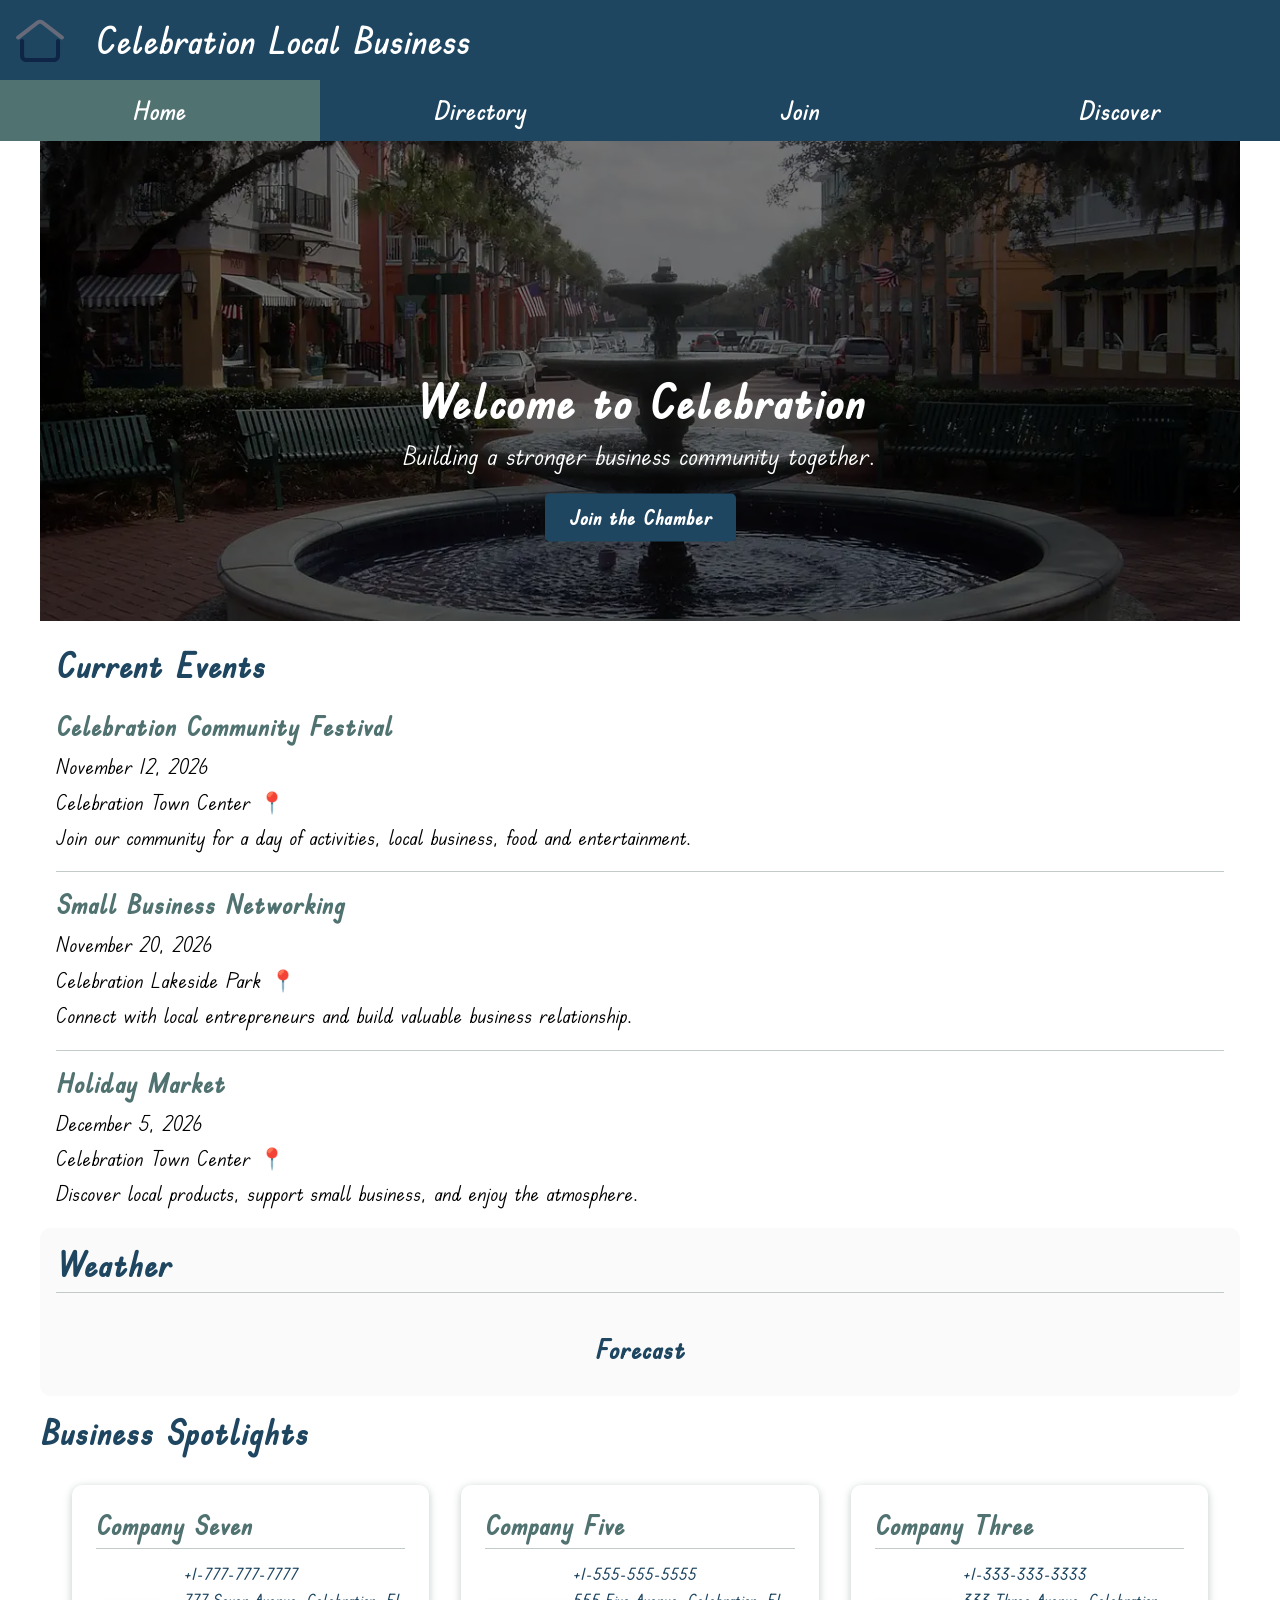
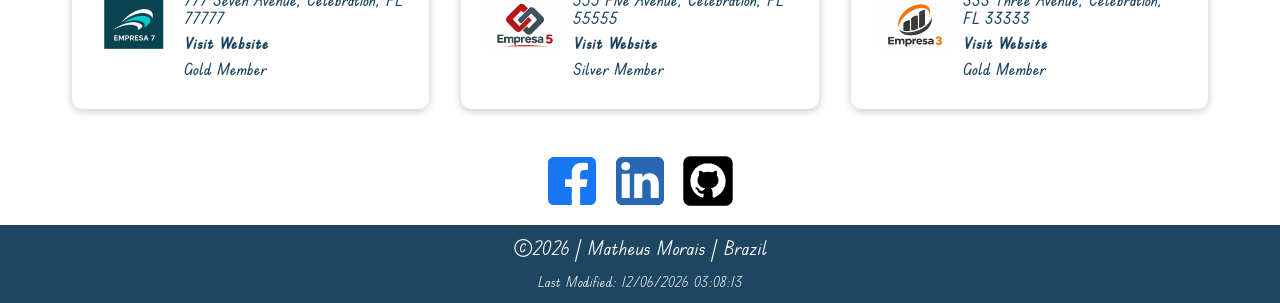
==== commit c910946f: "a" ====
--- a/chamber/index.html
+++ b/chamber/index.html
@@ -4,13 +4,13 @@
 <head>
     <meta charset="UTF-8">
     <meta name="viewport" content="width=device-width, initial-scale=1.0">
-    <title>Chamber of Commerce Home Page</title>
+    <title>>Celebration Local Business Home Page</title>
 
     <meta name="description" content="Check the current events, weather information and business spotlights from local companies.">
     <meta name="author" content="Matheus Morais">
 
     <!-- Facebook Open Graph Meta Tags -->
-    <meta property="og:title" content="Chamber Home Page>
+    <meta property="og:title" content=">Celebration Local Business Home Page>
     <meta property="og:description" content="Check the current events, weather information and business spotlights from local companies.">
     <meta property="og:image" content="https://mttmorais.github.io/wdd231/chamber/images/chamber-homepage.webp">
     <meta property="og:url" content="https://mttmorais.github.io/wdd231/chamber/index.html">
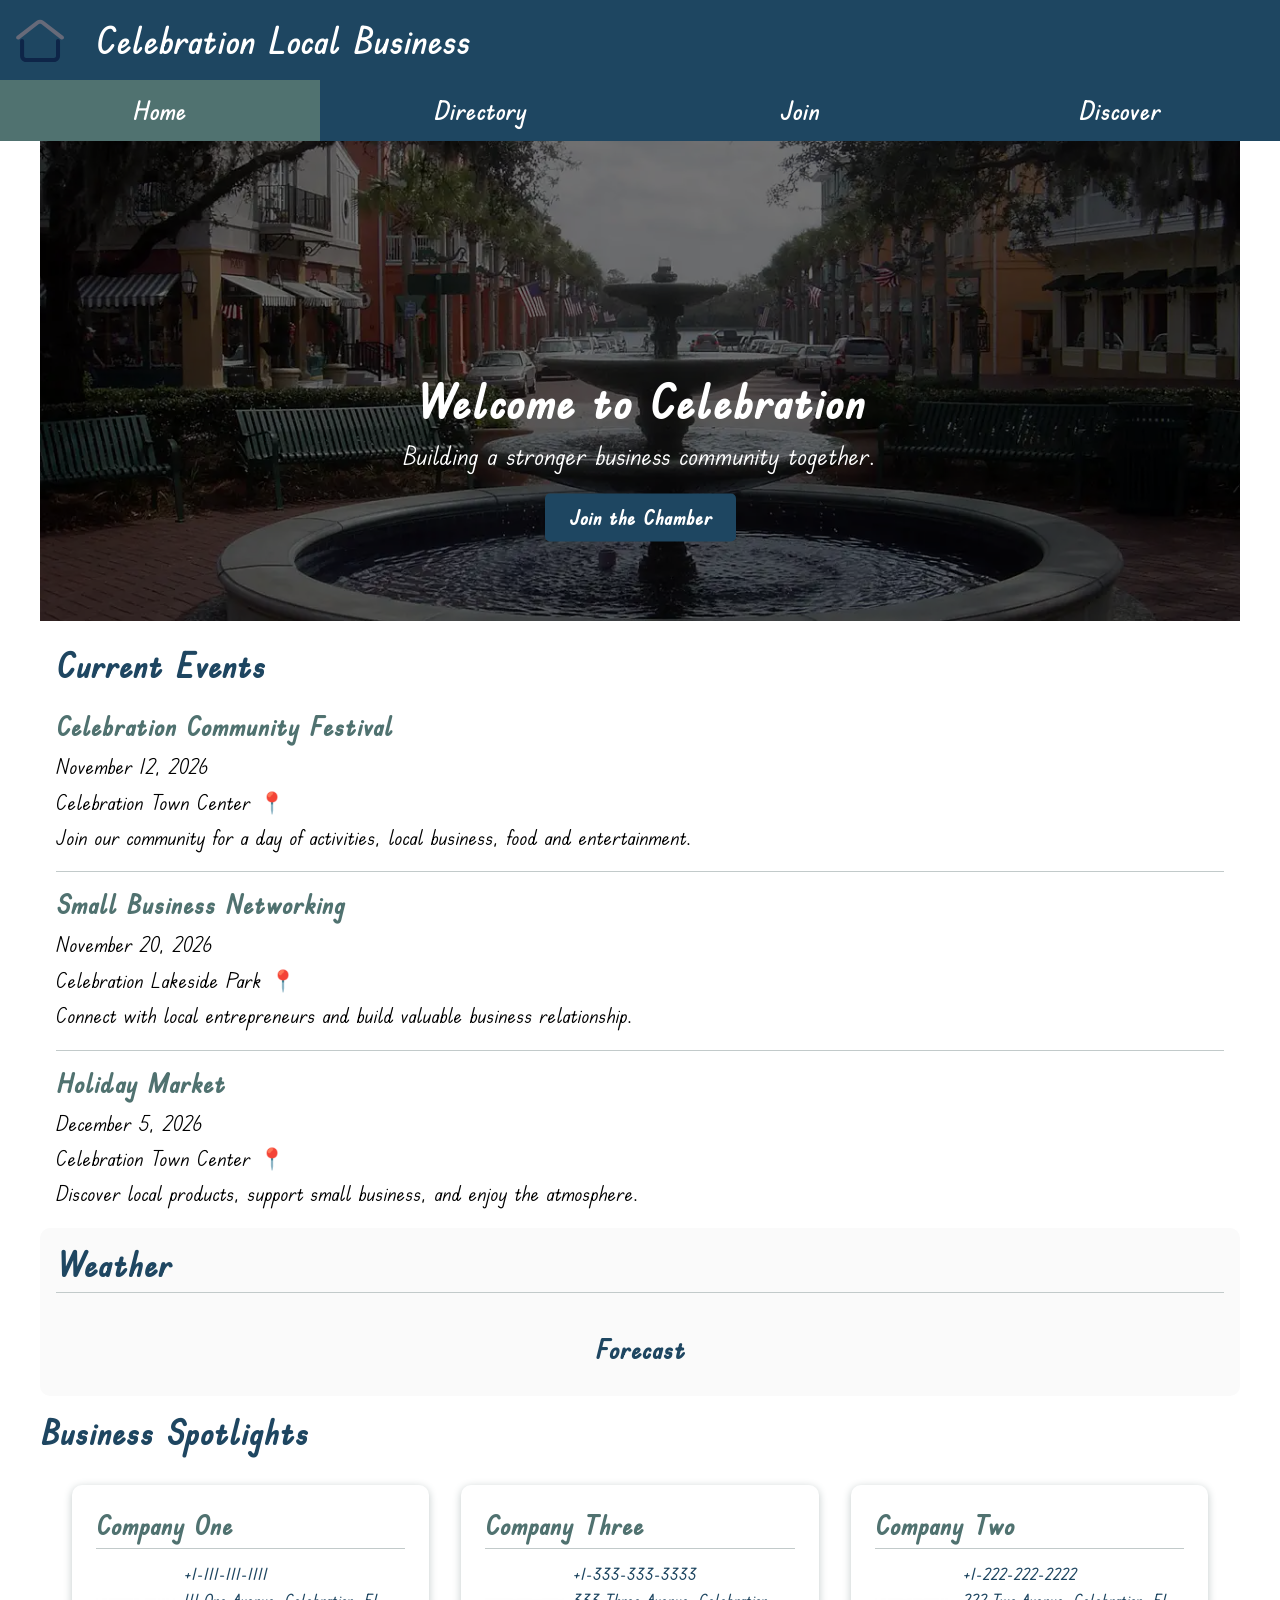
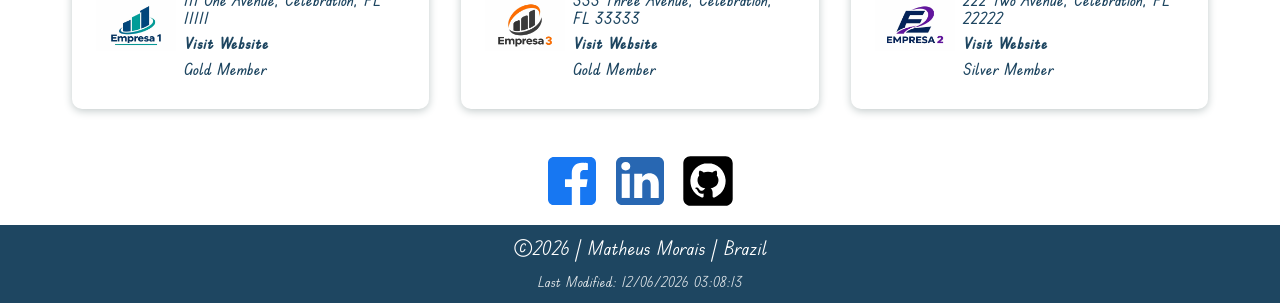
==== commit dc80b938: "site plan" ====
--- a/chamber/index.html
+++ b/chamber/index.html
@@ -39,7 +39,7 @@
                 <li><a class="current" href="index.html" title="Home">Home</a></li>
                 <li><a href="directory.html" title="Directory">Directory</a></li>
                 <li><a href="join.html" title="Join">Join</a></li>
-                <li><a href="#" title="Discover">Discover</a></li>
+                <li><a href="discover.html" title="Discover">Discover</a></li>
             </ul>
         </nav>
     </div>
